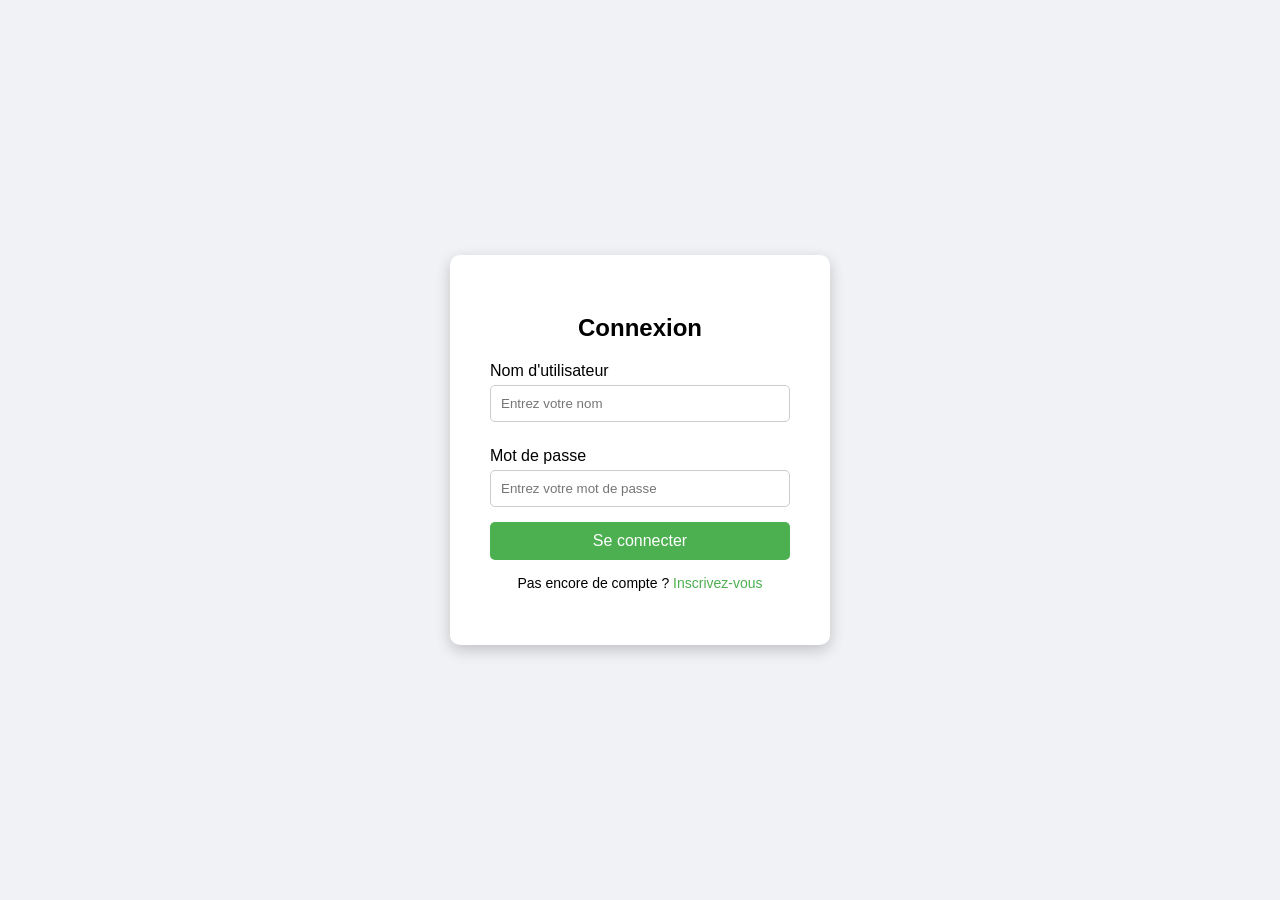
==== frontend/html/index.html @ 763c18d2 "apparence login" ====
<!DOCTYPE html>
<html lang="fr">
<head>
    <meta charset="UTF-8">
    <meta name="viewport" content="width=device-width, initial-scale=1.0">
    <title>Connexion</title>
    <link rel="stylesheet" href="../css/index_style.css">
</head>
<body>
    <div class="login-container">
        <h2>Connexion</h2>
        <form action="#" method="POST">
            <label for="username">Nom d'utilisateur</label>
            <input type="text" id="username" name="username" placeholder="Entrez votre nom" required>

            <label for="password">Mot de passe</label>
            <input type="password" id="password" name="password" placeholder="Entrez votre mot de passe" required>

            <button type="submit">Se connecter</button>
        </form>
        <p class="signup-link">Pas encore de compte ? <a href="#">Inscrivez-vous</a></p>
    </div>
</body>
</html>
---- frontend/css/index_style.css ----
body {
    font-family: Arial, sans-serif;
    background: #f0f2f5;
    display: flex;
    justify-content: center;
    align-items: center;
    height: 100vh;
    margin: 0;
}

.login-container {
    background: white;
    padding: 40px;
    border-radius: 10px;
    box-shadow: 0 5px 15px rgba(0,0,0,0.2);
    width: 300px;
    text-align: center;
}

.login-container h2 {
    margin-bottom: 20px;
}

.login-container label {
    display: block;
    margin: 10px 0 5px;
    text-align: left;
}

.login-container input {
    width: 100%;
    padding: 10px;
    margin-bottom: 15px;
    border: 1px solid #ccc;
    border-radius: 5px;
    box-sizing: border-box;
}

.login-container button {
    width: 100%;
    padding: 10px;
    background-color: #4CAF50;
    border: none;
    border-radius: 5px;
    color: white;
    font-size: 16px;
    cursor: pointer;
}

.login-container button:hover {
    background-color: #45a049;
}

.signup-link {
    margin-top: 15px;
    font-size: 14px;
}

.signup-link a {
    color: #4CAF50;
    text-decoration: none;
}

.signup-link a:hover {
    text-decoration: underline;
}
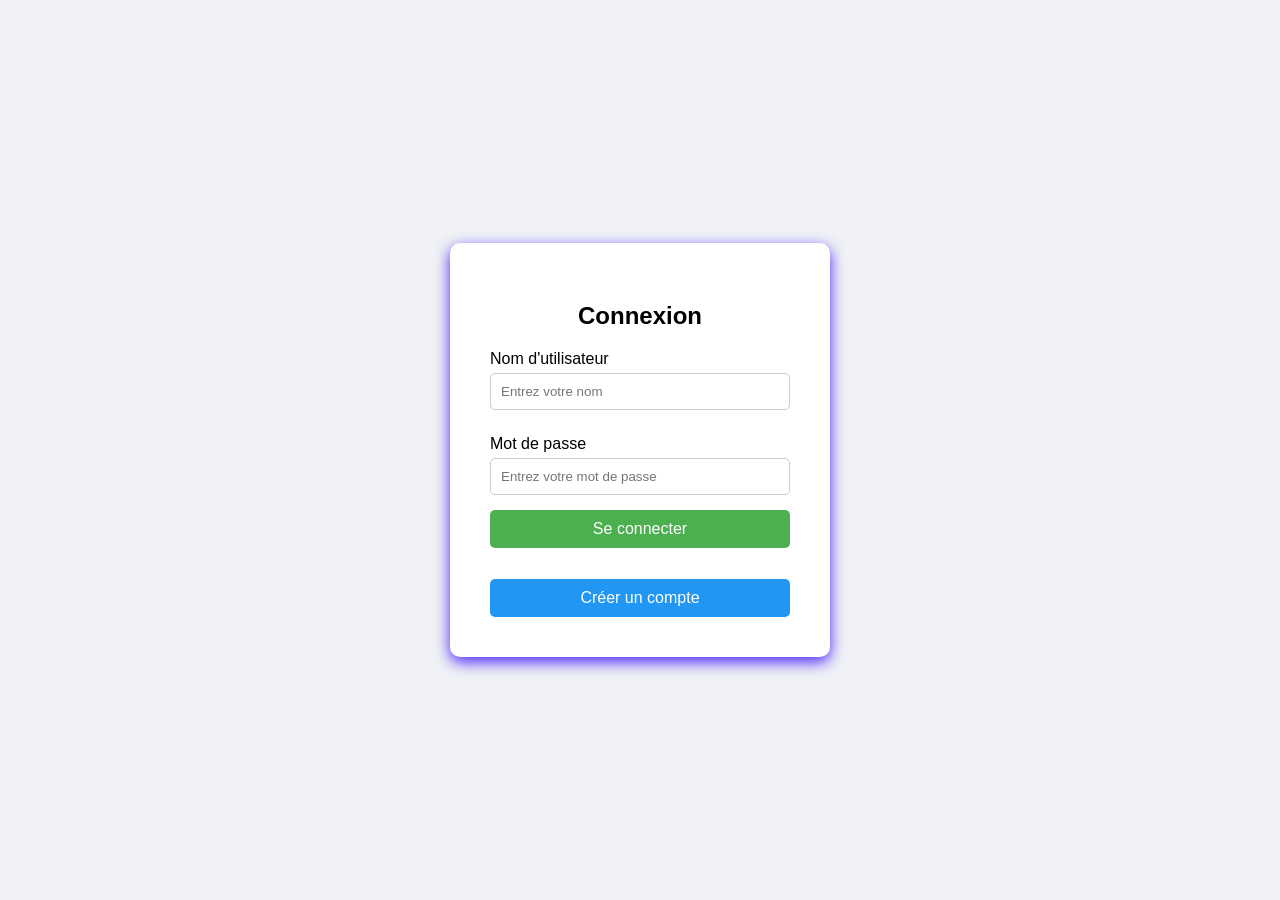
==== commit 10dcc862: "login, register, send to dashboard" ====
--- a/frontend/html/index.html
+++ b/frontend/html/index.html
@@ -4,12 +4,12 @@
     <meta charset="UTF-8">
     <meta name="viewport" content="width=device-width, initial-scale=1.0">
     <title>Connexion</title>
-    <link rel="stylesheet" href="../css/index_style.css">
+    <link rel="stylesheet" href="../css/style.css">
 </head>
 <body>
     <div class="login-container">
         <h2>Connexion</h2>
-        <form action="#" method="POST">
+        <form id="loginForm">
             <label for="username">Nom d'utilisateur</label>
             <input type="text" id="username" name="username" placeholder="Entrez votre nom" required>
 
@@ -18,7 +18,11 @@
 
             <button type="submit">Se connecter</button>
         </form>
-        <p class="signup-link">Pas encore de compte ? <a href="#">Inscrivez-vous</a></p>
+        <p id="message""></p>
+
+        <button id="createAccountBtn">Créer un compte</button>
     </div>
+
+    <script src="../js/auth.js"></script>
 </body>
 </html>
--- a/frontend/css/style.css
+++ b/frontend/css/style.css
@@ -0,0 +1,81 @@
+body {
+    font-family: Arial, sans-serif;
+    background: #f0f2f5;
+    display: flex;
+    justify-content: center;
+    align-items: center;
+    height: 100vh;
+    margin: 0;
+}
+
+.login-container {
+    background: white;
+    padding: 40px;
+    border-radius: 10px;
+    box-shadow: 0 5px 15px rgba(47, 0, 255, 0.856);
+    width: 300px;
+    text-align: center;
+}
+
+.login-container h2 {
+    margin-bottom: 20px;
+}
+
+.login-container label {
+    display: block;
+    margin: 10px 0 5px;
+    text-align: left;
+}
+
+.login-container input {
+    width: 100%;
+    padding: 10px;
+    margin-bottom: 15px;
+    border: 1px solid #ccc;
+    border-radius: 5px;
+    box-sizing: border-box;
+}
+
+.login-container button {
+    width: 100%;
+    padding: 10px;
+    background-color: #4CAF50;
+    border: none;
+    border-radius: 5px;
+    color: white;
+    font-size: 16px;
+    cursor: pointer;
+}
+
+.login-container button:hover {
+    background-color: #45a049;
+}
+
+.signup-link {
+    margin-top: 15px;
+    font-size: 14px;
+}
+
+.signup-link a {
+    color: #4CAF50;
+    text-decoration: none;
+}
+
+.signup-link a:hover {
+    text-decoration: underline;
+}
+
+#message {
+    font-weight: bold;
+    color: red;
+    margin-top:10px;
+}
+
+#createAccountBtn {
+    background-color: #2196F3;
+    margin-top:15px;
+}
+
+#createAccountBtn:hover {
+    background-color: #0b7dda;
+}
